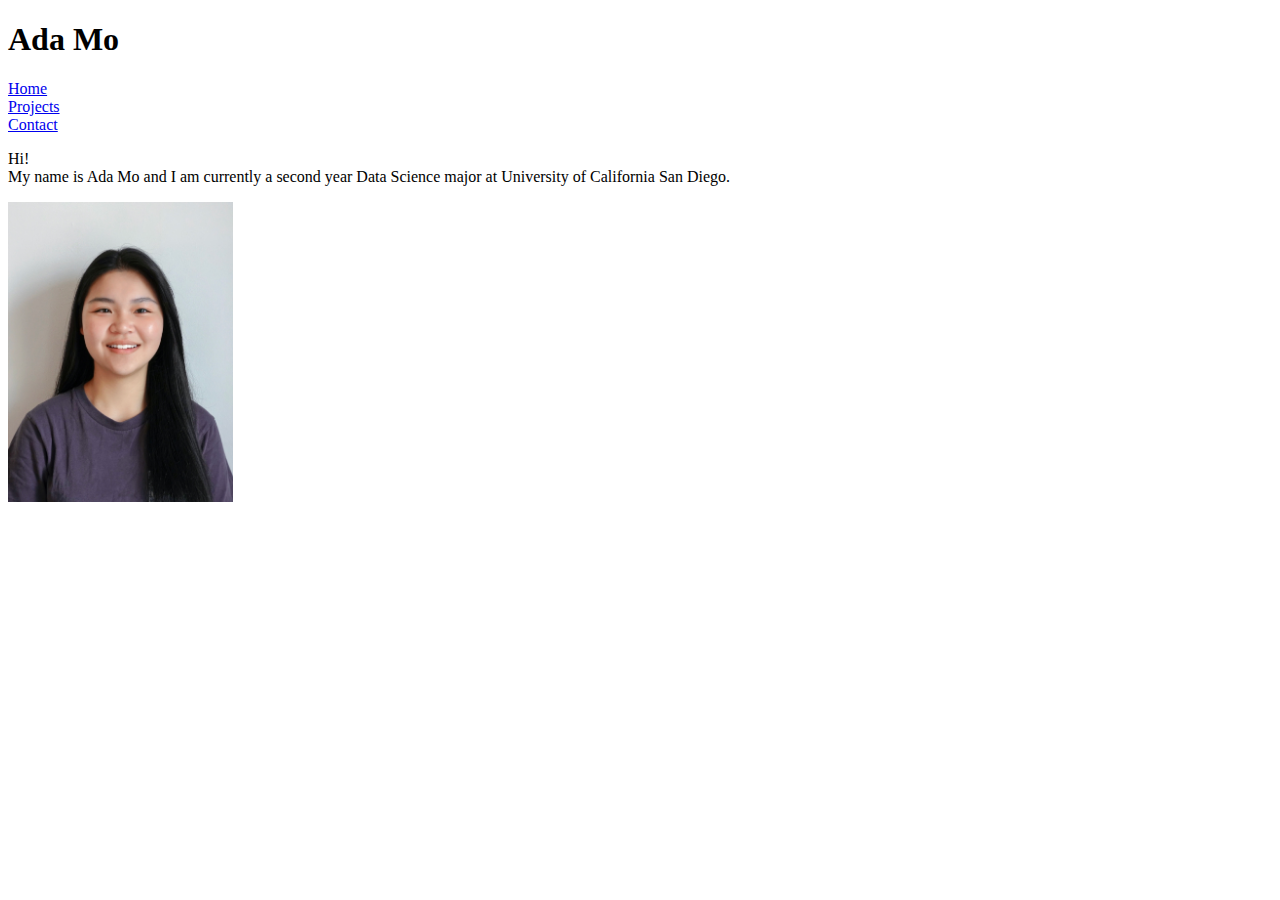
==== index.html @ 33a376eb "added contact form" ====
<!DOCTYPE html>
<html lang="en">
<head>
    <meta charset="UTF-8">
    <meta name="viewport" content="width=device-width, initial-scale=1.0">
    <title>Ada Mo: Personal Site and Portfolio</title>
    <link rel="stylesheet" href="styles.css">
    <h1>Ada Mo</h1>
</head>
<body>
    <nav>
        <li><a href="index.html" target = "_blank">Home</a> </li>
        <li><a href="projects/index.html">Projects</a> </li>
        <li><a href="contact/index.html">Contact</a> </li>
      </nav>
    <p>
        Hi!<br>
        My name is Ada Mo and I am currently a second year Data Science major at University of California San Diego.</p>
    <img src="images/Ada_Mo.jpg" alt="a photo of me" height = 300 width = 225>
</body>
</html>
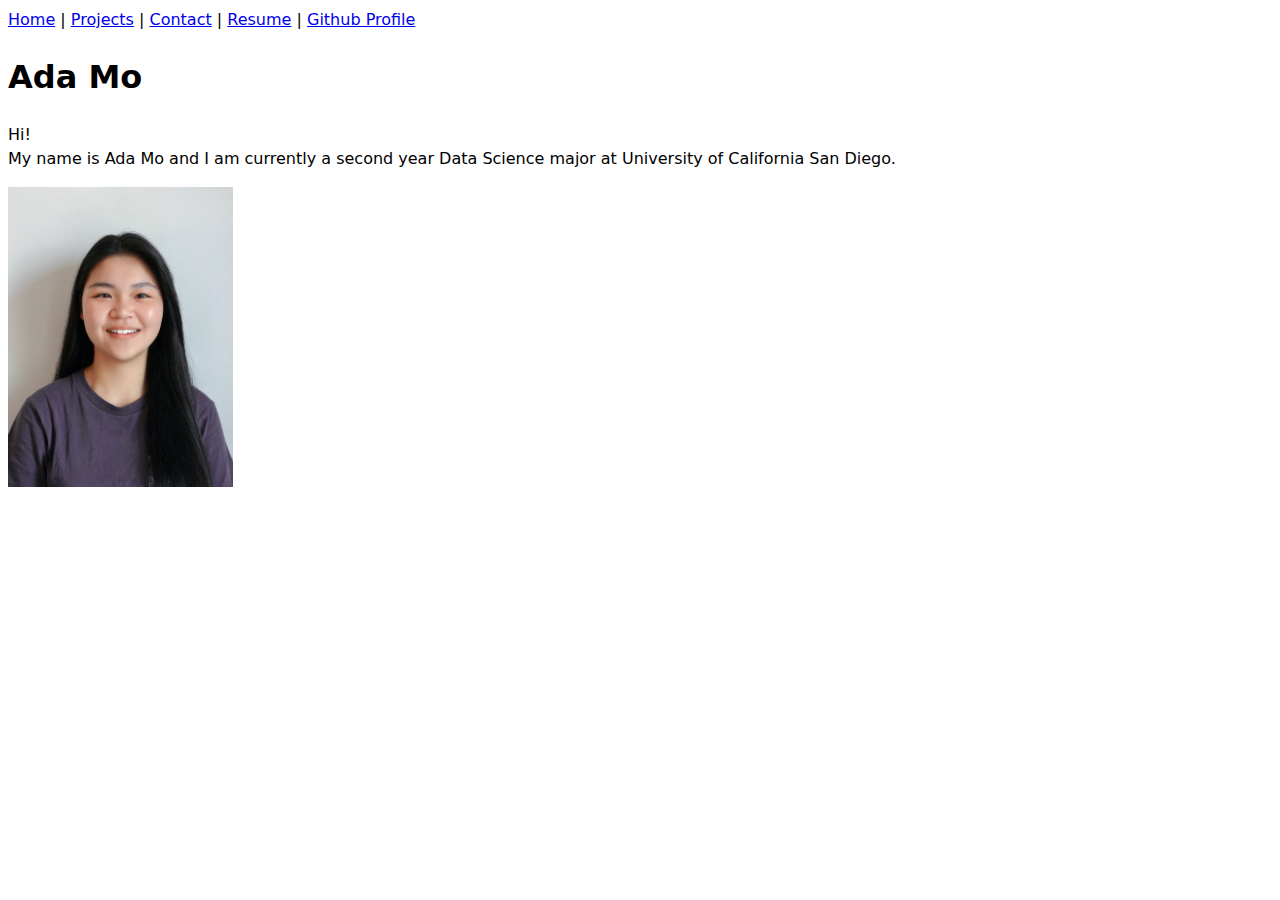
==== commit 9a6c555d: "added resume and corrected mistakes" ====
--- a/index.html
+++ b/index.html
@@ -4,15 +4,17 @@
     <meta charset="UTF-8">
     <meta name="viewport" content="width=device-width, initial-scale=1.0">
     <title>Ada Mo: Personal Site and Portfolio</title>
-    <link rel="stylesheet" href="styles.css">
-    <h1>Ada Mo</h1>
+    <link rel="stylesheet" href="style.css">
 </head>
 <body>
     <nav>
-        <li><a href="index.html" target = "_blank">Home</a> </li>
-        <li><a href="projects/index.html">Projects</a> </li>
-        <li><a href="contact/index.html">Contact</a> </li>
-      </nav>
+        <a href="index.html">Home</a> | 
+        <a href="projects/index.html">Projects</a> | 
+        <a href="contact/index.html">Contact</a> | 
+        <a href="resume.html">Resume</a> | 
+        <a href="https://github.com/AdaMo22805" target="_blank">Github Profile</a> 
+    </nav>
+    <h1>Ada Mo</h1>
     <p>
         Hi!<br>
         My name is Ada Mo and I am currently a second year Data Science major at University of California San Diego.</p>
--- a/style.css
+++ b/style.css
@@ -0,0 +1,6 @@
+body {
+    /* Set line height to 1.5 times the font size
+         and use the OS’s UI font as the website font
+       */
+    font: 100%/1.5 system-ui;
+  }
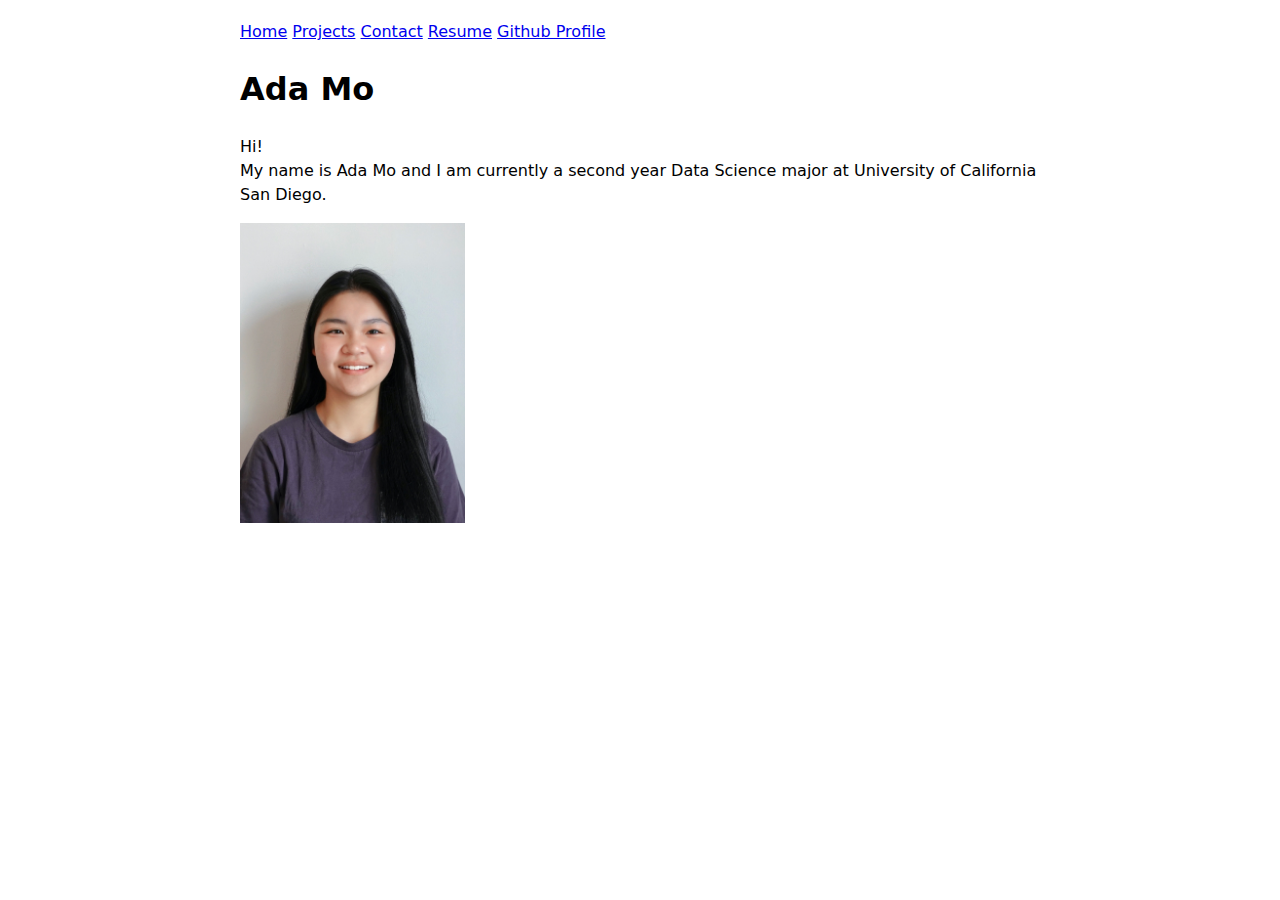
==== commit 1d32371c: "updated max width of page, centered content, added padding" ====
--- a/index.html
+++ b/index.html
@@ -8,10 +8,10 @@
 </head>
 <body>
     <nav>
-        <a href="index.html">Home</a> | 
-        <a href="projects/index.html">Projects</a> | 
-        <a href="contact/index.html">Contact</a> | 
-        <a href="resume.html">Resume</a> | 
+        <a href="index.html">Home</a> 
+        <a href="projects/index.html">Projects</a> 
+        <a href="contact/index.html">Contact</a> 
+        <a href="resume.html">Resume</a> 
         <a href="https://github.com/AdaMo22805" target="_blank">Github Profile</a> 
     </nav>
     <h1>Ada Mo</h1>
--- a/style.css
+++ b/style.css
@@ -3,4 +3,7 @@
          and use the OS’s UI font as the website font
        */
     font: 100%/1.5 system-ui;
+    max-width: 800px;
+    margin: auto;
+    padding: 20px
   }
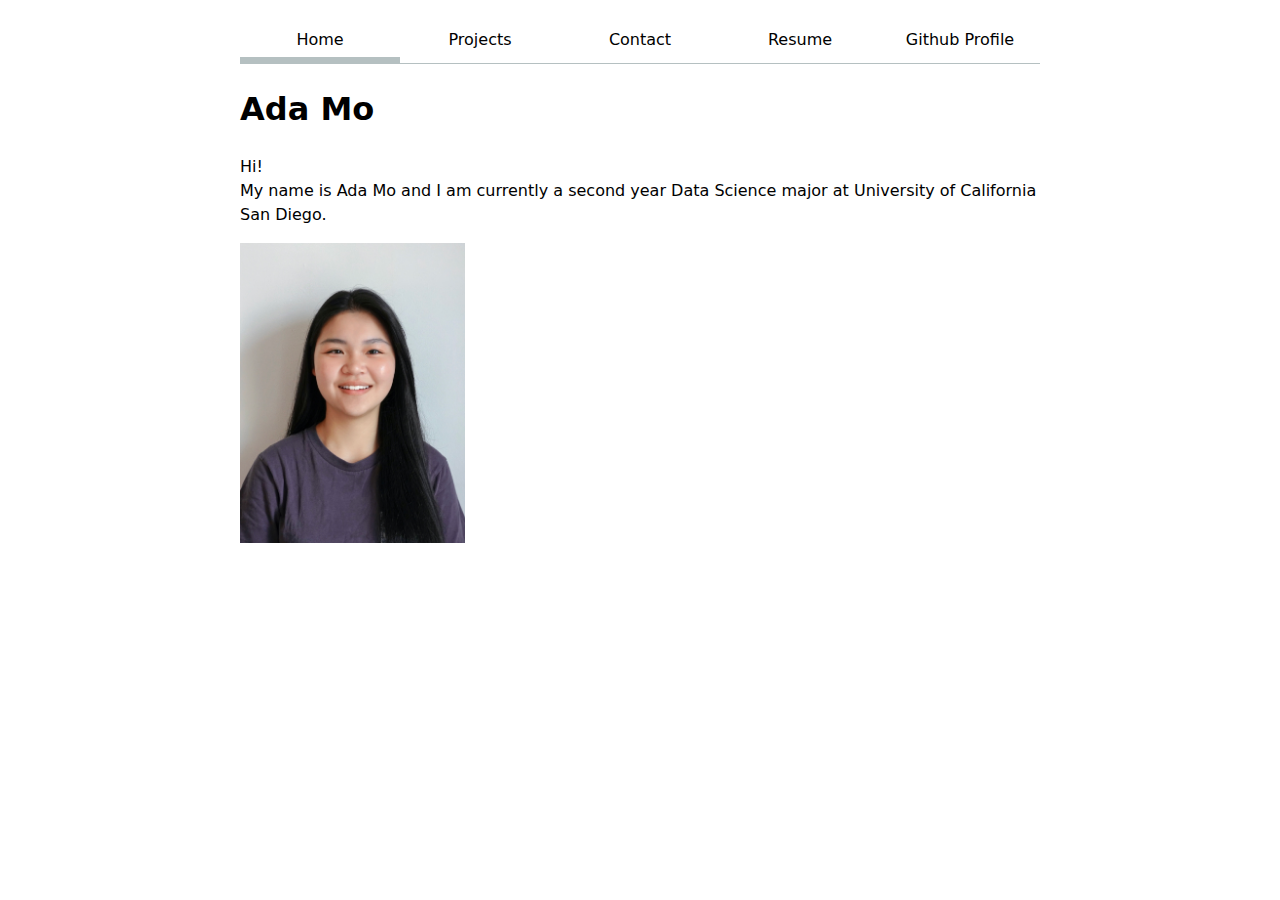
==== commit 1b0e51d9: "styled navigation menu" ====
--- a/index.html
+++ b/index.html
@@ -8,7 +8,7 @@
 </head>
 <body>
     <nav>
-        <a href="index.html">Home</a> 
+        <a class="current" href="index.html">Home</a> 
         <a href="projects/index.html">Projects</a> 
         <a href="contact/index.html">Contact</a> 
         <a href="resume.html">Resume</a> 
--- a/style.css
+++ b/style.css
@@ -1,9 +1,41 @@
-body {
-    /* Set line height to 1.5 times the font size
-         and use the OS’s UI font as the website font
-       */
-    font: 100%/1.5 system-ui;
-    max-width: 800px;
-    margin: auto;
-    padding: 20px
-  }
+html{
+  --color-accent: oklch(65% 50% 0);
+  accent-color: var(--color-accent);
+
+  body {
+      /* Set line height to 1.5 times the font size
+          and use the OS’s UI font as the website font
+        */
+      font: 100%/1.5 system-ui;
+      max-width: 800px;
+      margin: auto;
+      padding: 20px;
+
+      nav{
+        display: flex;
+        margin-bottom: 20px;
+        border-bottom-width: 1px;
+        border-bottom-style: solid;
+        border-bottom-color: oklch(80% 3% 200);
+        a{
+          flex: 1;
+          text-decoration: none;
+          color: inherit;
+          text-align: center;
+          padding: 0.5em;
+        }
+        a.current{
+          border-bottom-width: 0.4em;
+          border-bottom-style: solid;
+          border-bottom-color: oklch(80% 3% 200);
+          padding-bottom: 5px;
+        }
+        a:hover{
+          border-bottom-width: pxm;
+          border-bottom-style: solid;
+          border-bottom-color: var(--color-accent);
+          background-color: oklch(from var(--color-accent) 95% 5% h)
+        }
+      }
+    }
+}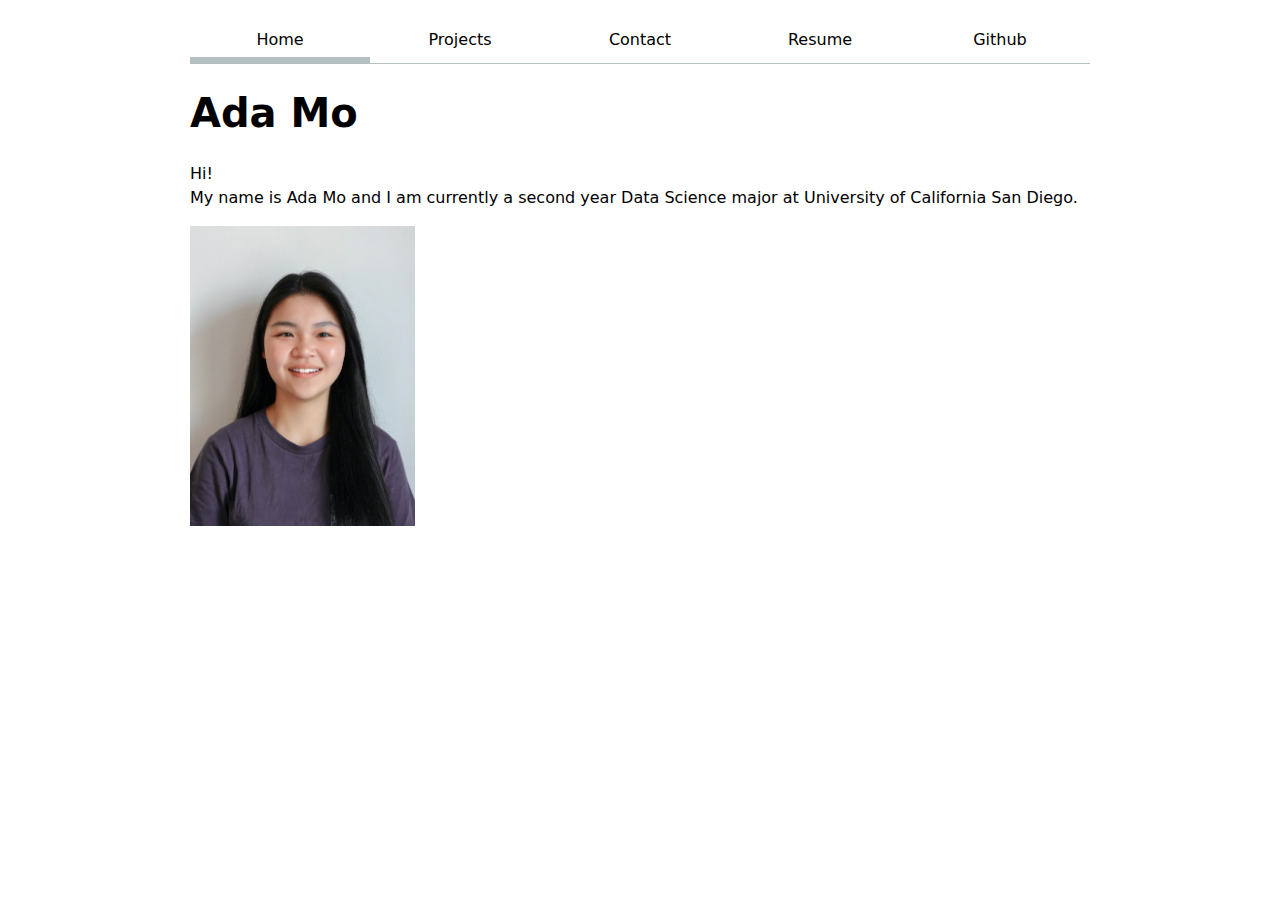
==== commit 3ee00360: "automated navigation menu in js" ====
--- a/index.html
+++ b/index.html
@@ -1,19 +1,20 @@
 <!DOCTYPE html>
-<html lang="en">
+<html lang="en" class="home">
 <head>
     <meta charset="UTF-8">
     <meta name="viewport" content="width=device-width, initial-scale=1.0">
     <title>Ada Mo: Personal Site and Portfolio</title>
     <link rel="stylesheet" href="style.css">
+    <script type="module" src="global.js"></script>
 </head>
 <body>
-    <nav>
-        <a class="current" href="index.html">Home</a> 
+    <!-- <nav>
+        <a href="index.html">Home</a> 
         <a href="projects/index.html">Projects</a> 
         <a href="contact/index.html">Contact</a> 
         <a href="resume.html">Resume</a> 
         <a href="https://github.com/AdaMo22805" target="_blank">Github Profile</a> 
-    </nav>
+    </nav> -->
     <h1>Ada Mo</h1>
     <p>
         Hi!<br>
--- a/style.css
+++ b/style.css
@@ -1,5 +1,5 @@
 html{
-  --color-accent: oklch(65% 50% 0);
+  --color-accent: #4e7ca1;
   accent-color: var(--color-accent);
 
   body {
@@ -7,7 +7,7 @@
           and use the OS’s UI font as the website font
         */
       font: 100%/1.5 system-ui;
-      max-width: 800px;
+      max-width: 900px;
       margin: auto;
       padding: 20px;
 
@@ -37,5 +37,99 @@
           background-color: oklch(from var(--color-accent) 95% 5% h)
         }
       }
+      
+      form{
+        display: grid;
+        grid-template-columns: auto 1fr;
+        gap: 1em;
+
+        label{
+          display: grid;
+          grid-template-columns: subgrid;
+          grid-column: 1 / -1;
+          input{
+            font:inherit;
+          }
+          textarea{
+            font:inherit;
+          }
+        }
+        button{
+          font:inherit;
+          grid-column: 1 / -1;
+        }
+      }
+
+      h1{
+        font-size: 250%;
+      }
+
+      h1,h2,h3,h4,h5,h6{
+        line-height: 1.1;
+        text-wrap: balance;
+      }
     }
-}+
+    .projects{
+      display: grid;
+      grid-template-columns: repeat(auto-fill, minmax(15em, 1fr));
+      min-width: 15em;
+      max-width: 1fr;
+      gap: 1em;
+      article{
+        display: grid;
+        grid-template-rows: subgrid;
+        grid-row: span 3;
+        h2{
+          margin: 0;
+        }
+      }
+    }
+
+    section{
+      margin: 10px;
+      h2{
+        border-bottom-width: 3px;
+        border-bottom-color: var(--color-accent);
+        border-bottom-style: solid;
+        /* margin: 10px; */
+      }
+      article{
+        display: grid;
+        grid-template-columns: 200px auto;
+        gap: 2em;
+        /* margin: 10px; */
+        /* margin-top: 2em;
+        margin-bottom: 2em; */
+        padding-top: 1em;
+        img{
+          margin: auto;
+        }
+        div{
+          /* border-left-style: solid;
+          border-left-width: 0.4em;
+          border-left-color: var(--color-accent);
+          padding-left: 1em; */
+          /* margin: 10px; */
+          p.title{
+            margin: 0;
+          }
+        }
+      }
+    }
+
+    .skills{
+      article{
+        display: block;
+        padding: 0px;
+        padding-bottom: 1.5em;
+        p{
+          margin: 0px;
+        }
+        ul{
+          margin: 5px;
+        }
+      }
+    }
+
+  }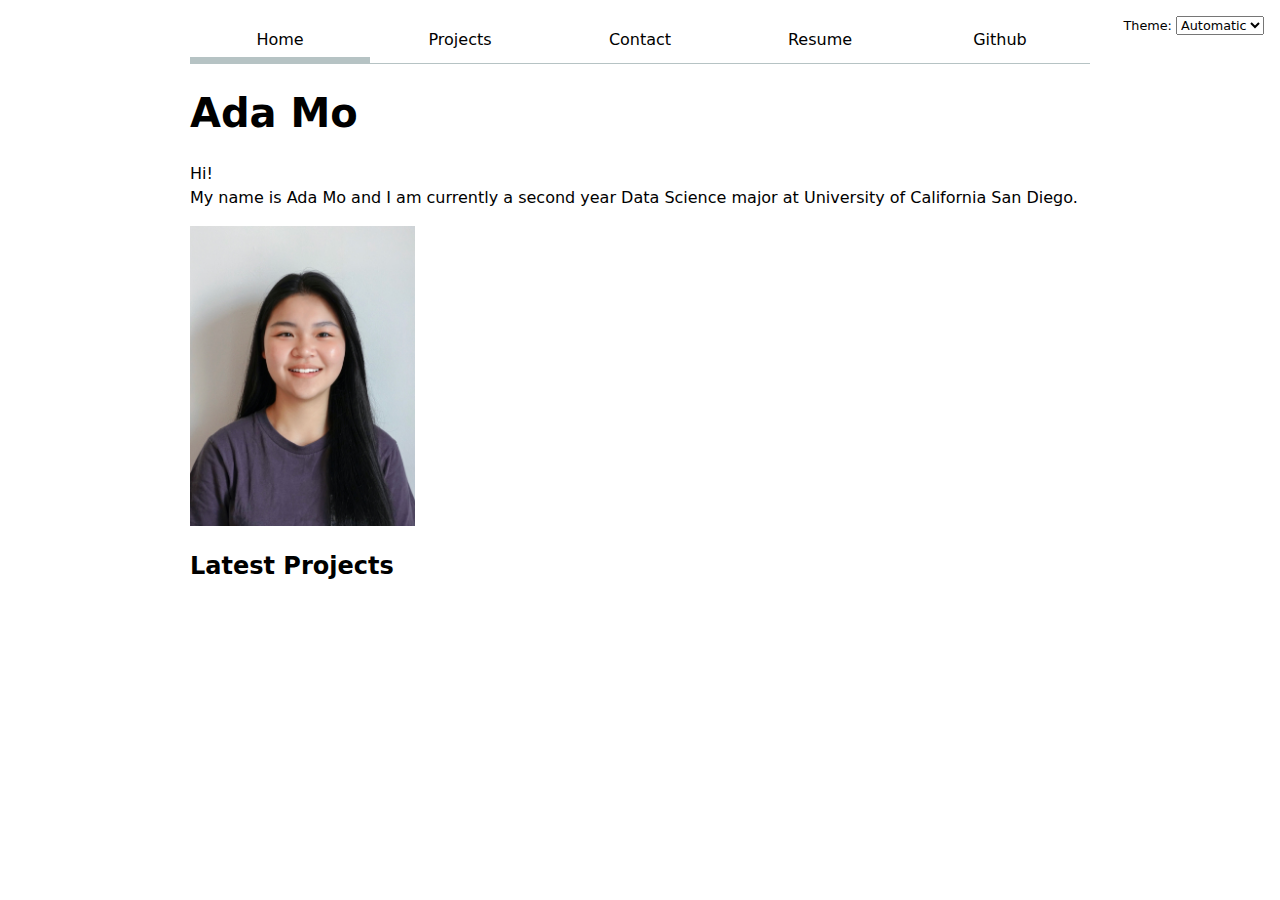
==== commit 02764dd5: "updates 3 latest projects to home page" ====
--- a/index.html
+++ b/index.html
@@ -6,6 +6,7 @@
     <title>Ada Mo: Personal Site and Portfolio</title>
     <link rel="stylesheet" href="style.css">
     <script type="module" src="global.js"></script>
+    <script src="index.js" type="module" defer></script>
 </head>
 <body>
     <!-- <nav>
@@ -20,5 +21,10 @@
         Hi!<br>
         My name is Ada Mo and I am currently a second year Data Science major at University of California San Diego.</p>
     <img src="images/Ada_Mo.jpg" alt="a photo of me" height = 300 width = 225>
+
+    <div class="projects">
+        <h2>Latest Projects</h2>
+        <!-- Dynamically added content will appear here -->
+    </div>
 </body>
 </html>--- a/style.css
+++ b/style.css
@@ -11,12 +11,23 @@
       margin: auto;
       padding: 20px;
 
+      label.color-scheme{
+        position: absolute;
+        top: 1rem;
+        right: 1rem;
+        font-size: 80%;
+        select{
+          font: inherit;
+        }
+      }              
+
       nav{
         display: flex;
         margin-bottom: 20px;
         border-bottom-width: 1px;
         border-bottom-style: solid;
-        border-bottom-color: oklch(80% 3% 200);
+        --border-color: oklch(50% 10% 200 / 40%);
+        border-bottom-color: var(--border-color);
         a{
           flex: 1;
           text-decoration: none;
@@ -27,14 +38,14 @@
         a.current{
           border-bottom-width: 0.4em;
           border-bottom-style: solid;
-          border-bottom-color: oklch(80% 3% 200);
+          border-bottom-color: var(--border-color);
           padding-bottom: 5px;
         }
         a:hover{
-          border-bottom-width: pxm;
+          border-bottom-width: 3px;
           border-bottom-style: solid;
-          border-bottom-color: var(--color-accent);
-          background-color: oklch(from var(--color-accent) 95% 5% h)
+          border-bottom-color: oklch(from var(--color-accent) l c h / 90%);
+          background-color: oklch(from var(--color-accent) 95% 5% h / 50%)
         }
       }
       
@@ -92,25 +103,16 @@
         border-bottom-width: 3px;
         border-bottom-color: var(--color-accent);
         border-bottom-style: solid;
-        /* margin: 10px; */
       }
       article{
         display: grid;
         grid-template-columns: 200px auto;
         gap: 2em;
-        /* margin: 10px; */
-        /* margin-top: 2em;
-        margin-bottom: 2em; */
         padding-top: 1em;
         img{
           margin: auto;
         }
         div{
-          /* border-left-style: solid;
-          border-left-width: 0.4em;
-          border-left-color: var(--color-accent);
-          padding-left: 1em; */
-          /* margin: 10px; */
           p.title{
             margin: 0;
           }
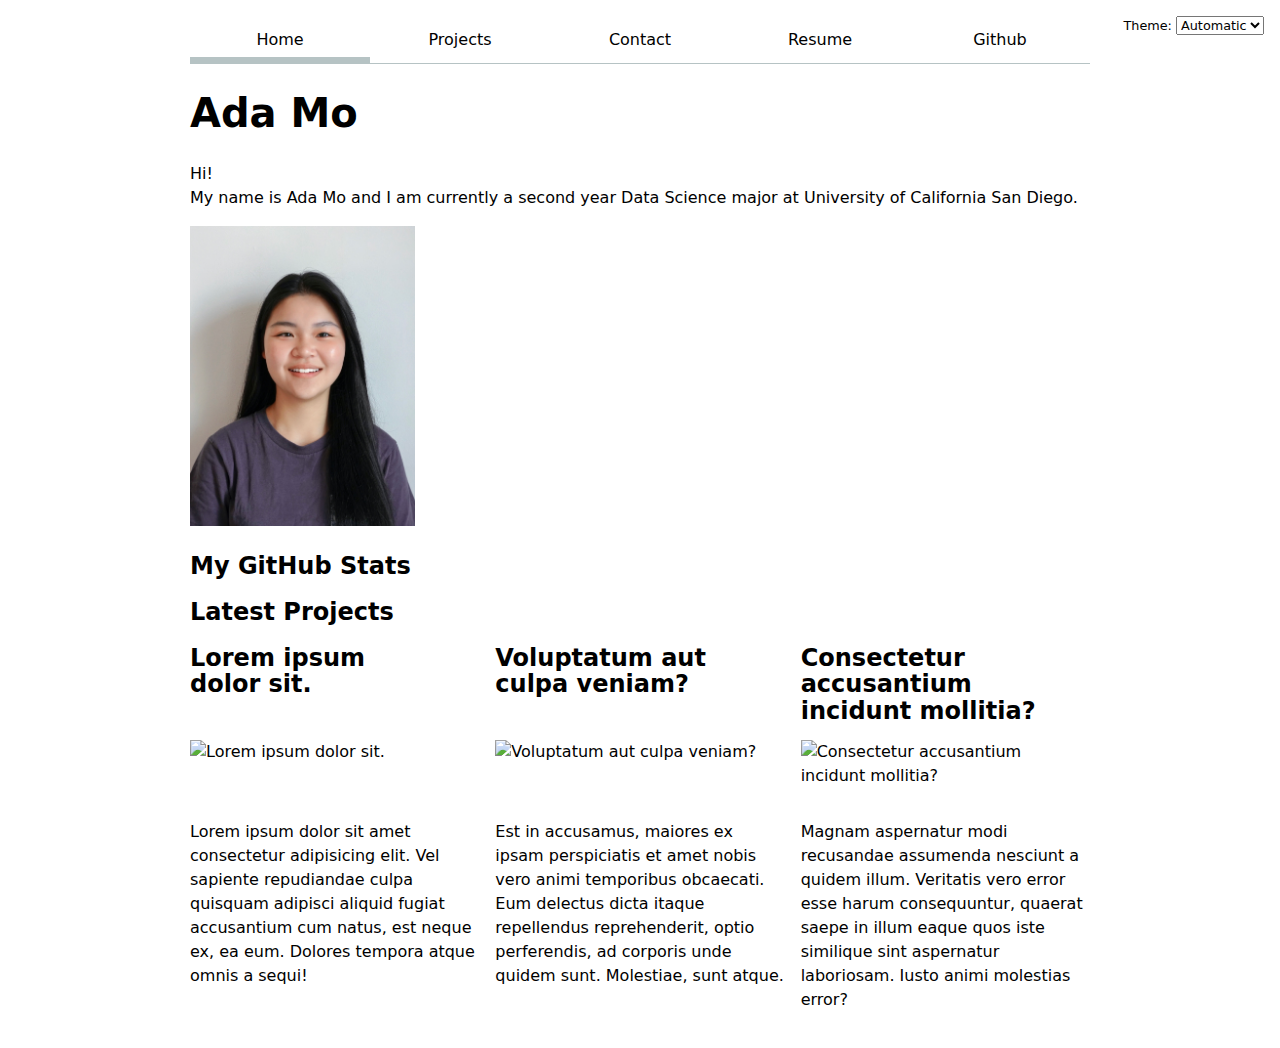
==== commit 76feba38: "import github API + display/format on page" ====
--- a/index.html
+++ b/index.html
@@ -22,8 +22,13 @@
         My name is Ada Mo and I am currently a second year Data Science major at University of California San Diego.</p>
     <img src="images/Ada_Mo.jpg" alt="a photo of me" height = 300 width = 225>
 
+    <h2> My GitHub Stats </h2>
+    <div id="profile-stats">
+        <!-- Dynamically added content will appear here -->
+    </div>
+
+    <h2>Latest Projects</h2>
     <div class="projects">
-        <h2>Latest Projects</h2>
         <!-- Dynamically added content will appear here -->
     </div>
 </body>
--- a/style.css
+++ b/style.css
@@ -134,4 +134,24 @@
       }
     }
 
+    #profile-stats{
+      dl{
+        display: grid;
+        grid-template-columns: repeat(4, 1fr);
+        text-align: center;
+        dt {
+          font-size: 14px;
+          color: gray;
+          text-transform: uppercase;
+          grid-row: 1; /* Puts all labels in row 1 */
+        }
+      
+        dd {
+          font-size: 28px;
+          /* font-weight: bold; */
+          margin: 5px 0;
+          grid-row: 2; /* Puts all values in row 2 */
+        }
+      }
+    }
   }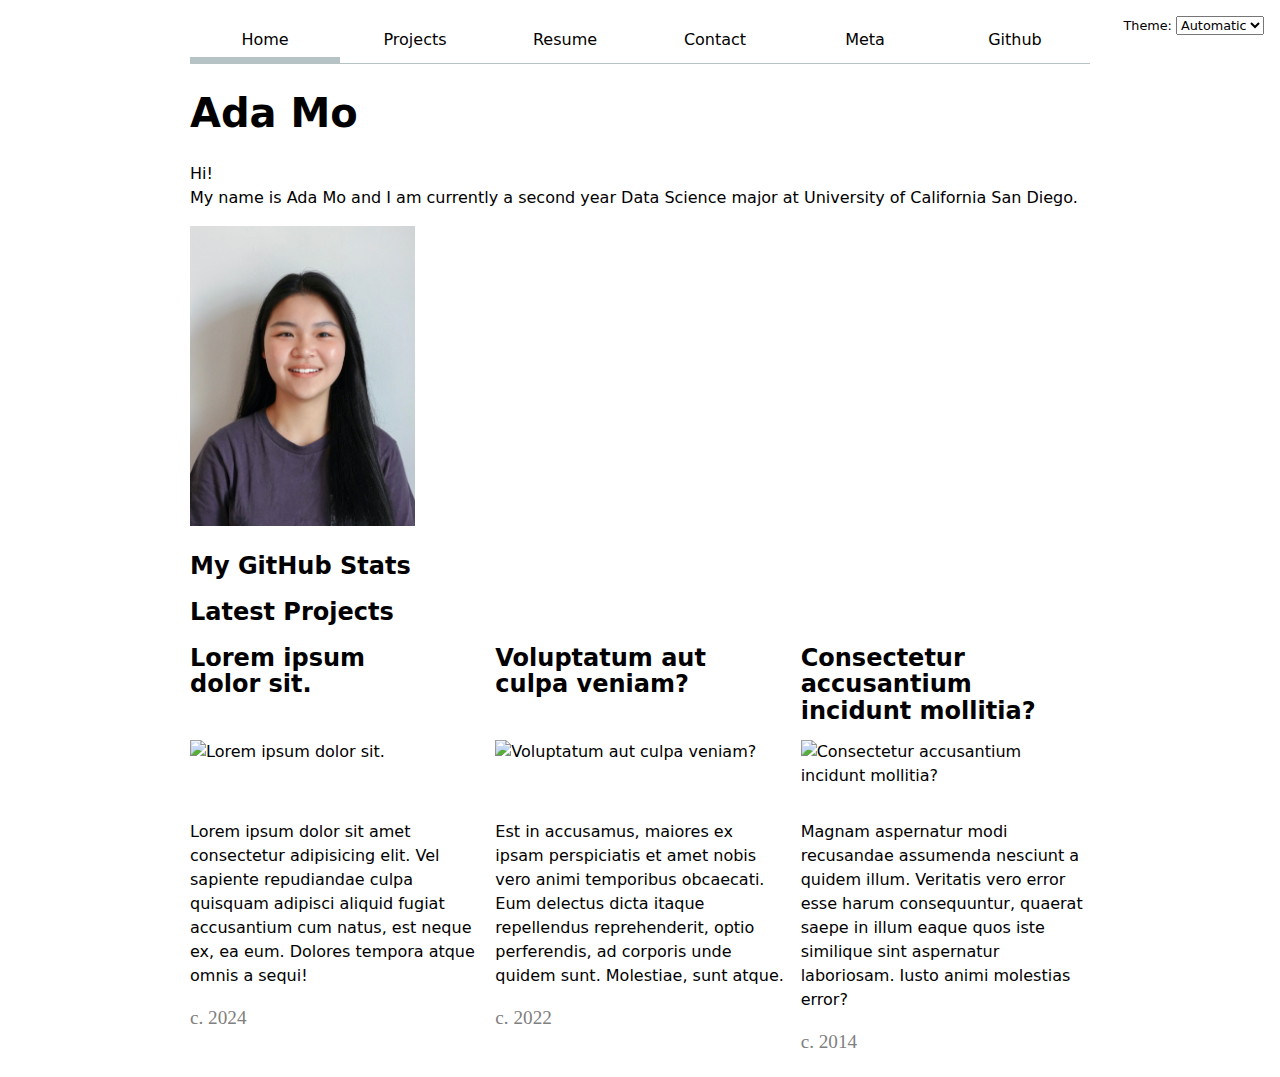
==== commit 4717e1e9: "commit stats added to page" ====
--- a/index.html
+++ b/index.html
@@ -23,7 +23,7 @@
     <img src="images/Ada_Mo.jpg" alt="a photo of me" height = 300 width = 225>
 
     <h2> My GitHub Stats </h2>
-    <div id="profile-stats">
+    <div class=stats id="profile-stats">
         <!-- Dynamically added content will appear here -->
     </div>
 
--- a/style.css
+++ b/style.css
@@ -79,79 +79,191 @@
         line-height: 1.1;
         text-wrap: balance;
       }
-    }
-
-    .projects{
+  }
+
+  .projects{
+    display: grid;
+    grid-template-columns: repeat(auto-fill, minmax(15em, 1fr));
+    min-width: 15em;
+    max-width: 1fr;
+    gap: 1em;
+    article{
       display: grid;
-      grid-template-columns: repeat(auto-fill, minmax(15em, 1fr));
-      min-width: 15em;
-      max-width: 1fr;
-      gap: 1em;
-      article{
-        display: grid;
-        grid-template-rows: subgrid;
-        grid-row: span 3;
-        h2{
+      grid-template-rows: subgrid;
+      grid-row: span 3;
+      h2{
+        margin: 0;
+      }
+      p.year{
+        margin: 0;
+        color: gray;
+        font-family: Baskerville;
+        font-variant-numeric: oldstyle-nums;
+        font-size: 120%;
+      }
+    }
+  }
+
+  section{
+    margin: 10px;
+    h2{
+      margin-top: 0px;
+      border-bottom-width: 3px;
+      border-bottom-color: var(--color-accent);
+      border-bottom-style: solid;
+    }
+    article{
+      display: grid;
+      grid-template-columns: 200px auto;
+      gap: 2em;
+      padding-top: 1em;
+      img{
+        margin: auto;
+      }
+      div{
+        p.title{
           margin: 0;
         }
       }
     }
-
-    section{
-      margin: 10px;
-      h2{
-        border-bottom-width: 3px;
-        border-bottom-color: var(--color-accent);
-        border-bottom-style: solid;
-      }
-      article{
-        display: grid;
-        grid-template-columns: 200px auto;
-        gap: 2em;
-        padding-top: 1em;
-        img{
-          margin: auto;
-        }
-        div{
-          p.title{
-            margin: 0;
-          }
-        }
-      }
-    }
-
-    .skills{
-      article{
-        display: block;
-        padding: 0px;
-        padding-bottom: 1.5em;
-        p{
-          margin: 0px;
-        }
-        ul{
-          margin: 5px;
-        }
-      }
-    }
-
-    #profile-stats{
-      dl{
-        display: grid;
-        grid-template-columns: repeat(4, 1fr);
-        text-align: center;
-        dt {
-          font-size: 14px;
-          color: gray;
-          text-transform: uppercase;
-          grid-row: 1; /* Puts all labels in row 1 */
-        }
-      
-        dd {
-          font-size: 28px;
-          /* font-weight: bold; */
-          margin: 5px 0;
-          grid-row: 2; /* Puts all values in row 2 */
-        }
-      }
-    }
-  }+  }
+
+  .skills{
+    article{
+      display: block;
+      padding: 0px;
+      padding-bottom: 1.5em;
+      p{
+        margin: 0px;
+      }
+      ul{
+        margin: 5px;
+      }
+    }
+  }
+  .resume{
+    padding-left: 40px;
+    padding-right: 40px;
+    padding-top: 20px;
+    padding-bottom: 20px;
+    border-width: 1px;
+    border-style: solid;
+    border-radius: 15px;
+    border-color: rgb(188, 188, 188);
+    /* box-shadow: 0 4px 10px rgba(0, 0, 0, 0.15); */
+    box-shadow: 
+        0 4px 8px rgba(0, 0, 0, 0.1),   /* Main shadow */
+        0 1px 3px rgba(0, 0, 0, 0.08);
+    /* background: #fdfdfd; */
+    /* background-image: linear-gradient(180deg, rgba(255,255,255,0.9), rgba(240,240,240,0.9)); */
+    font-size: 90%;
+    line-height: 130%;
+    h1{
+      margin-bottom: 40px;
+    }
+  }
+
+  .stats{
+    dl{
+      display: grid;
+      grid-template-columns: repeat(4, 1fr);
+      text-align: center;
+      dt {
+        font-size: 14px;
+        color: gray;
+        text-transform: uppercase;
+        grid-row: 1; /* Puts all labels in row 1 */
+      }
+    
+      dd {
+        font-size: 28px;
+        /* font-weight: bold; */
+        margin: 5px 0;
+        grid-row: 2; /* Puts all values in row 2 */
+      }
+    }
+  }
+
+  #projects-pie-plot {
+    max-width: 20em;
+    margin-block: 2em;
+  
+    overflow: visible;
+  }
+
+  .container{
+    display: flex;
+    align-items: center;
+    .legend{
+      grid-template-columns: repeat(auto-fill, minmax(9em, 1fr));
+      border: 1px solid gray;
+      padding: 5px;
+      margin: 3em;
+      display: flex;
+      /* display: inline-block; */
+      justify-content: center;
+      align-items: center;
+      flex-wrap: wrap;    
+      flex: 1;     
+      min-width: 150px;
+      overflow: auto;
+      border-radius: 20px;
+      li.swatch{
+        display: inline-block;
+        display: flex;
+        align-items: center;
+        gap: 6px;
+        padding: 1em;
+        span.swatch{
+          display: inline-block;
+          width: 15px;
+          aspect-ratio: 1/1;
+          background-color: var(--color);
+          border-radius: 50%;
+        }
+      }
+    }
+  }
+
+  input.searchBar{
+    width: 100%;
+    height: 2.5em;
+    border: 1px, solid, gray;
+    margin-top: 2em;
+    margin-bottom: 2em;
+    border-radius: 50px;
+    padding-left: 15px;
+    padding-right: 15px;
+  }
+  
+  &:has(path:hover) {
+    path:not(:hover) {
+      opacity: 0.5;
+    }
+    path {
+      transition: 300ms;
+      cursor: pointer;
+    }
+  }
+  svg.has-selection path:not(.selected) {
+    opacity: 0.5; 
+  }
+  svg.has-selection + .legend li:not(.selected) {
+    color: gray; 
+  }
+
+  .selected {
+    font-size: 110%;
+    font-weight: bold;
+    /* .swatch{
+      background-color: var(--color-accent) !important;
+    } */
+    
+    &:is(path) {
+      /* fill: oklch(from var(--color-accent) l c h / 90%); */
+      opacity: 1 !important;
+      transition: opacity 300ms, fill 300ms;
+    }
+  }
+
+}